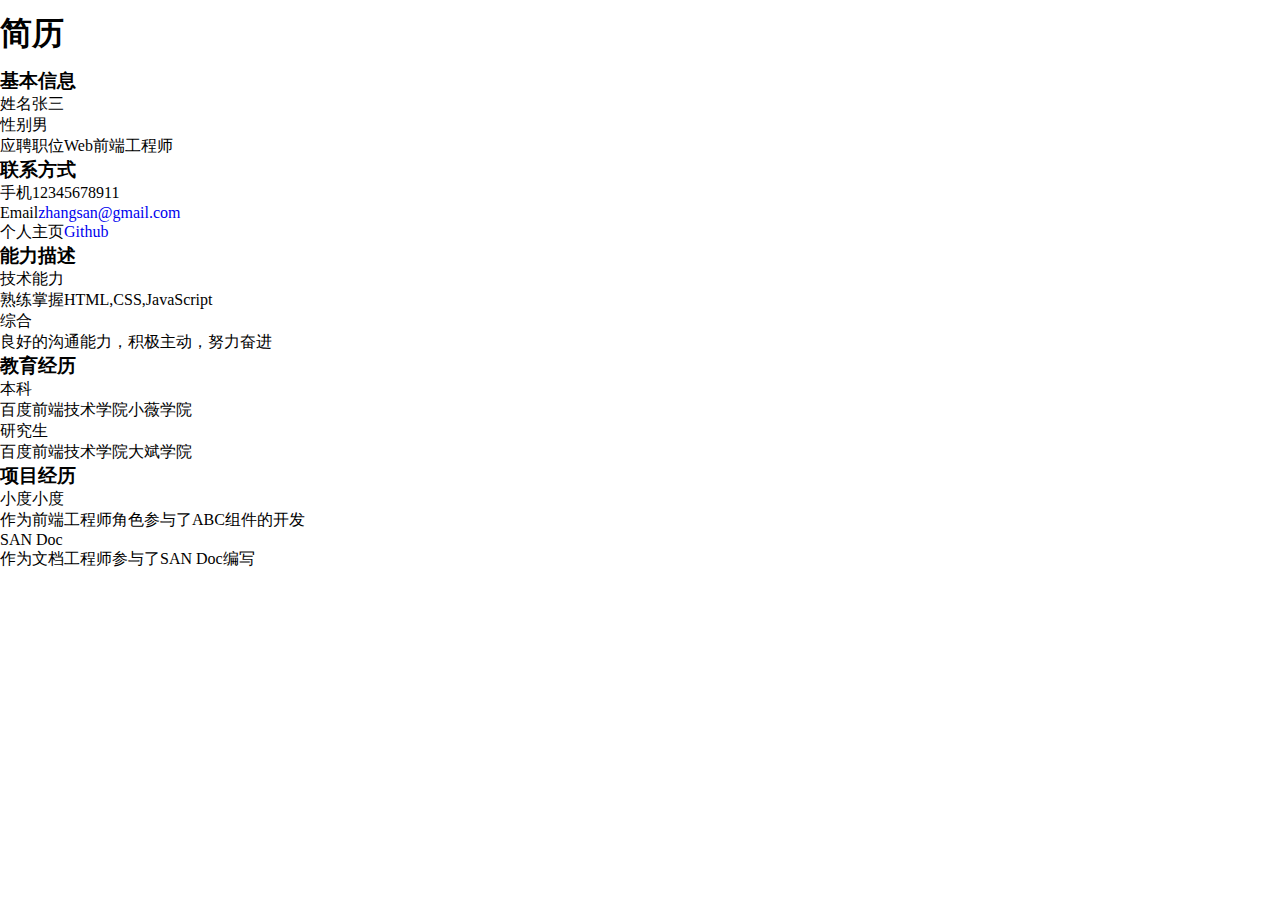
==== morecsstoresume/resume.html @ b4d6b43f "重写html页面，添加css raset" ====
<!DOCTYPE html>
<html lang="en">

<head>
    <meta charset="UTF-8">
    <meta name="viewport" content="width=device-width, initial-scale=1.0">
    <meta http-equiv="X-UA-Compatible" content="ie=edge">
    <title>多模板的简历</title>
    <link rel="stylesheet" href="css/raset.css">
    <link rel="stylesheet" href="css/resume01.css">
    <link rel="stylesheet" href="css/resume02.css">
    <link rel="stylesheet" href="css/resume03.css">
</head>

<body>
    <div>
        <h1>简历</h1>
        <div>
            <h3>基本信息</h3>
            <ul>
                <li><span>姓名</span>张三</li>
                <li><span>性别</span>男</li>
                <li><span>应聘职位</span>Web前端工程师</li>
            </ul>

        </div>
        <div>
            <h3>联系方式</h3>
            <ul>
                <li><span>手机</span>12345678911</li>
                <li><span>Email</span><a href="#">zhangsan@gmail.com</a></li>
                <li><span>个人主页</span><a href="#">Github</a></li>
            </ul>
        </div>
        <div>
            <h3>能力描述</h3>
            <ul>
                <li><span>技术能力</span>
                    <p>熟练掌握HTML,CSS,JavaScript</p>
                </li>
                <li><span>综合</span>
                    <p>良好的沟通能力，积极主动，努力奋进</p>
                </li>
            </ul>
        </div>
        <div>
            <h3>教育经历</h3>
            <ul>
                <li><span>本科</span>
                    <p>百度前端技术学院小薇学院</p>
                </li>
                <li><span>研究生</span>
                    <p>百度前端技术学院大斌学院</p>
                </li>
            </ul>

        </div>
        <div>
            <h3>项目经历</h3>
            <ul>
                <li><span>小度小度</span>
                    <p>作为前端工程师角色参与了ABC组件的开发</p>
                </li>
                <li><span>SAN Doc</span>
                    <p>作为文档工程师参与了SAN Doc编写</p>
                </li>
            </ul>
        </div>
    </div>
</body>

</html>
---- morecsstoresume/css/raset.css ----
body,
div,
p,
ul,
li,
h1,
h2,
h3,
h4,
h5,
h6 {
    margin: 0;
    padding: 0;
}

ul,
li {
    list-style: none;
}

a {
    text-decoration: none;
}

a:hover {
    text-decoration: underline;
}
---- morecsstoresume/css/resume01.css ----
h1,
h2,
h4 {
    padding: 12px 0;
}

.wrap .main div {
    margin-bottom: 15px;
}

.stress {
    font-weight: 800;
}

.about ul li,
.connect ul li {
    float: left;
    margin-right: 15px;
}
---- morecsstoresume/css/resume02.css ----
.title {
    float: left;
    width: 300px;
    height: 100%;
    background-color: #65a5fa;
    color: #fefeff;
    text-align: center;
}

.main {
    float: left;
    padding-left: 15px;
}

.main .item {
    padding: 15px 0;
}

.main .item .stress {
    font-weight: 800;
}

.about ul li,
.connect ul li {
    float: left;
    margin-right: 15px;
}
---- morecsstoresume/css/resume03.css ----
.stress {
    font-weight: 600;
}

.title {
    width: 100%;
    height: 80px;
    background-color: #858585;
    color: #fefeff;
    text-align: center;
    line-height: 80px;
}

.main {
    width: 100%;
}

.main .item {
    width: 960px;
    height: 120px;
    /*box-sizing: border-box;*/
    border-bottom: 2px solid #d7d7d7;
    border-right: 2px solid #d7d7d7;
}

.main .item h2 {
    float: left;
    width: 120px;
    height: 120px;
    box-sizing: border-box;
    background-color: #d6d6d6;
    border-bottom: 2px solid #fefefe;
    line-height: 120px;
    text-align: center;
    font-size: 18px;
}

.main .item ul {
    float: left;
    width: 840px;
    height: 118px;
    padding: 15px 0 0 15px;
    box-sizing: border-box;
}

.main .item ul li {
    margin-right: 15px;
}

.main .about ul li,
.main .connect ul li {
    float: left;
    line-height: 30px;
}

.project ul li h4,
.project ul li p,
.education ul li h4,
.education ul li p,
.profession ul li h4,
.profession ul li p {
    display: inline-block;
    padding-right: 10px;
}
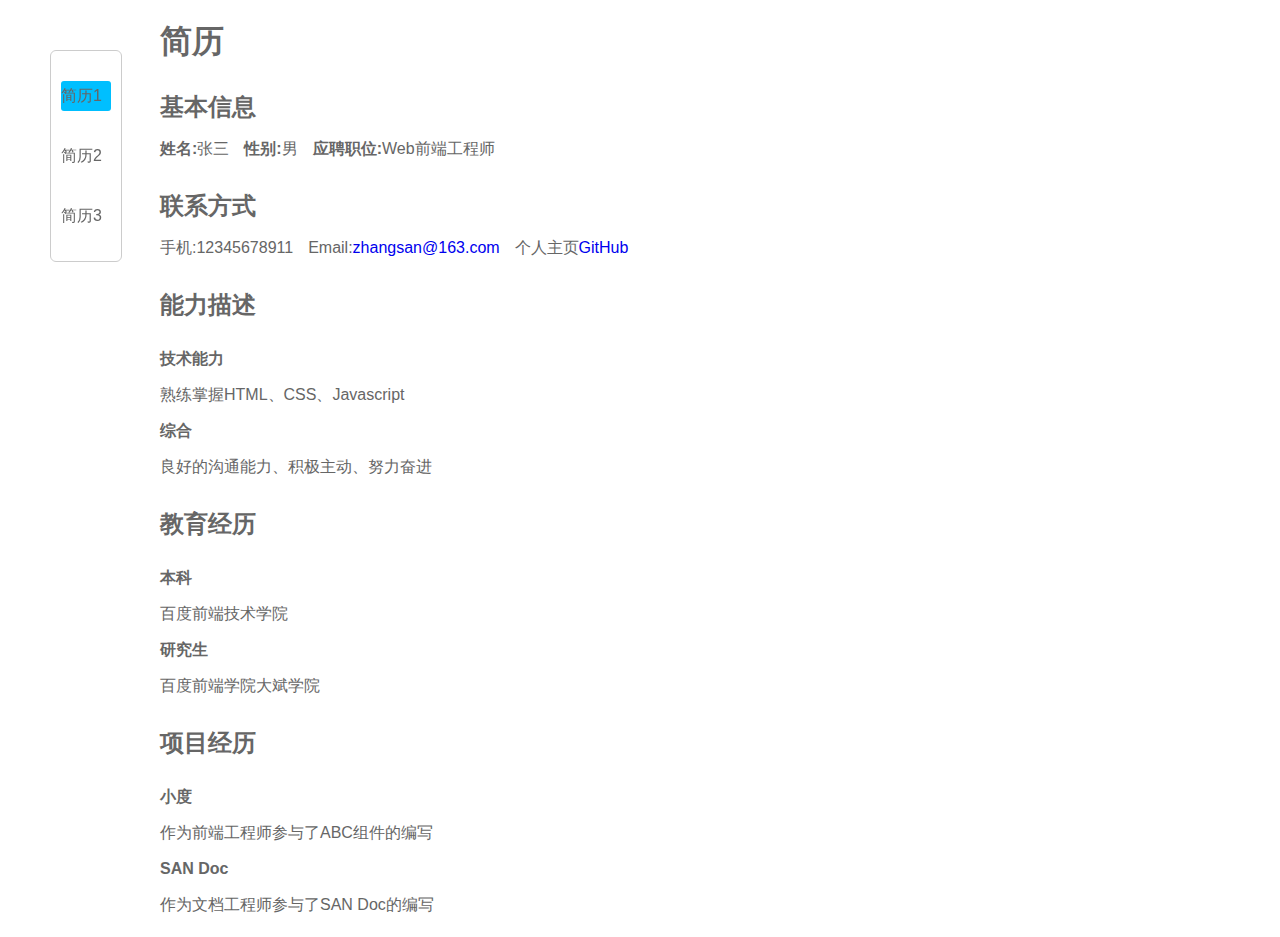
==== commit 0e3183fd: "页面和样式调整" ====
--- a/morecsstoresume/resume.html
+++ b/morecsstoresume/resume.html
@@ -6,67 +6,104 @@
     <meta name="viewport" content="width=device-width, initial-scale=1.0">
     <meta http-equiv="X-UA-Compatible" content="ie=edge">
     <title>多模板的简历</title>
+    <link rel="stylesheet" href="css/base.css">
     <link rel="stylesheet" href="css/raset.css">
-    <link rel="stylesheet" href="css/resume01.css">
-    <link rel="stylesheet" href="css/resume02.css">
-    <link rel="stylesheet" href="css/resume03.css">
+    <link id="loadStyle" rel="stylesheet" href="css/resume01.css">
 </head>
 
 <body>
-    <div>
-        <h1>简历</h1>
-        <div>
-            <h3>基本信息</h3>
-            <ul>
-                <li><span>姓名</span>张三</li>
-                <li><span>性别</span>男</li>
-                <li><span>应聘职位</span>Web前端工程师</li>
-            </ul>
+    <div class="wrap">
+        <div id="nav" class="nav">
+            <span class="active">简历1</span>
+            <span>简历2</span>
+            <span>简历3</span>
+        </div>
+        <div class="title">
+            <h1>简历</h1>
+        </div>
+        <div class="main">
+            <div class="item about clearfix">
+                <h2>基本信息</h2>
+                <ul class="clearfix">
+                    <li>
+                        <span class="strees">姓名:</span>张三
+                    </li>
+                    <li>
+                        <span class="strees">性别:</span>男
+                    </li>
+                    <li>
+                        <span class="strees">应聘职位:</span>Web前端工程师
+                    </li>
+                </ul>
+            </div>
+            <div class="item connect clearfix">
+                <h2>联系方式</h2>
+                <ul class="clearfix">
+                    <li><span class="stree">手机:</span>12345678911</li>
+                    <li><span class="stree">Email:</span><a href="#">zhangsan@163.com</a></li>
+                    <li><span class="stree">个人主页</span><a href="#">GitHub</a></li>
+                </ul>
 
-        </div>
-        <div>
-            <h3>联系方式</h3>
-            <ul>
-                <li><span>手机</span>12345678911</li>
-                <li><span>Email</span><a href="#">zhangsan@gmail.com</a></li>
-                <li><span>个人主页</span><a href="#">Github</a></li>
-            </ul>
-        </div>
-        <div>
-            <h3>能力描述</h3>
-            <ul>
-                <li><span>技术能力</span>
-                    <p>熟练掌握HTML,CSS,JavaScript</p>
-                </li>
-                <li><span>综合</span>
-                    <p>良好的沟通能力，积极主动，努力奋进</p>
-                </li>
-            </ul>
-        </div>
-        <div>
-            <h3>教育经历</h3>
-            <ul>
-                <li><span>本科</span>
-                    <p>百度前端技术学院小薇学院</p>
-                </li>
-                <li><span>研究生</span>
-                    <p>百度前端技术学院大斌学院</p>
-                </li>
-            </ul>
-
-        </div>
-        <div>
-            <h3>项目经历</h3>
-            <ul>
-                <li><span>小度小度</span>
-                    <p>作为前端工程师角色参与了ABC组件的开发</p>
-                </li>
-                <li><span>SAN Doc</span>
-                    <p>作为文档工程师参与了SAN Doc编写</p>
-                </li>
-            </ul>
+            </div>
+            <div class="item profession clearfix">
+                <h2>能力描述</h2>
+                <ul class="clearfix">
+                    <li>
+                        <h4>技术能力</h4>
+                        <p>熟练掌握HTML、CSS、Javascript</p>
+                    </li>
+                    <li>
+                        <h4>综合</h4>
+                        <p>良好的沟通能力、积极主动、努力奋进</p>
+                    </li>
+                </ul>
+            </div>
+            <div class="item education clearfix">
+                <h2>教育经历</h2>
+                <ul class="clearfix">
+                    <li>
+                        <h4>本科</h4>
+                        <p>百度前端技术学院</p>
+                    </li>
+                    <li>
+                        <h4>研究生</h4>
+                        <p>百度前端学院大斌学院</p>
+                    </li>
+                </ul>
+            </div>
+            <div class="item project clearfix">
+                <h2>项目经历</h2>
+                <ul class="clearfix">
+                    <li>
+                        <h4>小度</h4>
+                        <p>作为前端工程师参与了ABC组件的编写</p>
+                    </li>
+                    <li>
+                        <h4>SAN Doc</h4>
+                        <p>作为文档工程师参与了SAN Doc的编写</p>
+                    </li>
+                </ul>
+            </div>
         </div>
     </div>
+
 </body>
+<script>
+    !(function() {
+        var oSpan = document.querySelectorAll('#nav span')
+        var len = oSpan.length;
+        for (var i = 0; i < len; i++) {
+            (function(i) {
+                oSpan[i].onclick = function() {
+                    for (var j = 0; j < len; j++) {
+                        oSpan[j].className = '';
+                    }
+                    this.className = 'active';
+                    document.querySelector('#loadStyle').href = 'css/resume0' + (i + 1) + '.css'
+                }
+            })(i)
+        }
+    })()
+</script>
 
 </html>--- a/morecsstoresume/css/base.css
+++ b/morecsstoresume/css/base.css
@@ -0,0 +1,42 @@
+html {
+    font-family: 'Microsoft YaHei', Arial, sans-serif;
+    font-size: 16px;
+    line-height: 1.5;
+    color: #666;
+}
+
+html,
+body {
+    width: 100%;
+    height: 100%;
+}
+
+.clearfix::after {
+    content: '';
+    display: block;
+    clear: both;
+}
+
+.nav {
+    position: fixed;
+    top: 50px;
+    left: 50px;
+    padding: 0 10px 30px 10px;
+    box-sizing: border-box;
+    border: 1px solid #ccc;
+    border-radius: 6px;
+}
+
+.nav span {
+    display: block;
+    width: 50px;
+    height: 30px;
+    border-radius: 3px;
+    line-height: 30px;
+    margin-top: 30px;
+}
+
+.nav span.active {
+    background-color: deepskyblue;
+    color: #666;
+}--- a/morecsstoresume/css/resume01.css
+++ b/morecsstoresume/css/resume01.css
@@ -1,3 +1,9 @@
+.wrap {
+    width: 960px;
+    margin: 0 auto;
+    padding: 5px;
+}
+
 h1,
 h2,
 h4 {
@@ -8,7 +14,7 @@
     margin-bottom: 15px;
 }
 
-.stress {
+.strees {
     font-weight: 800;
 }
 
